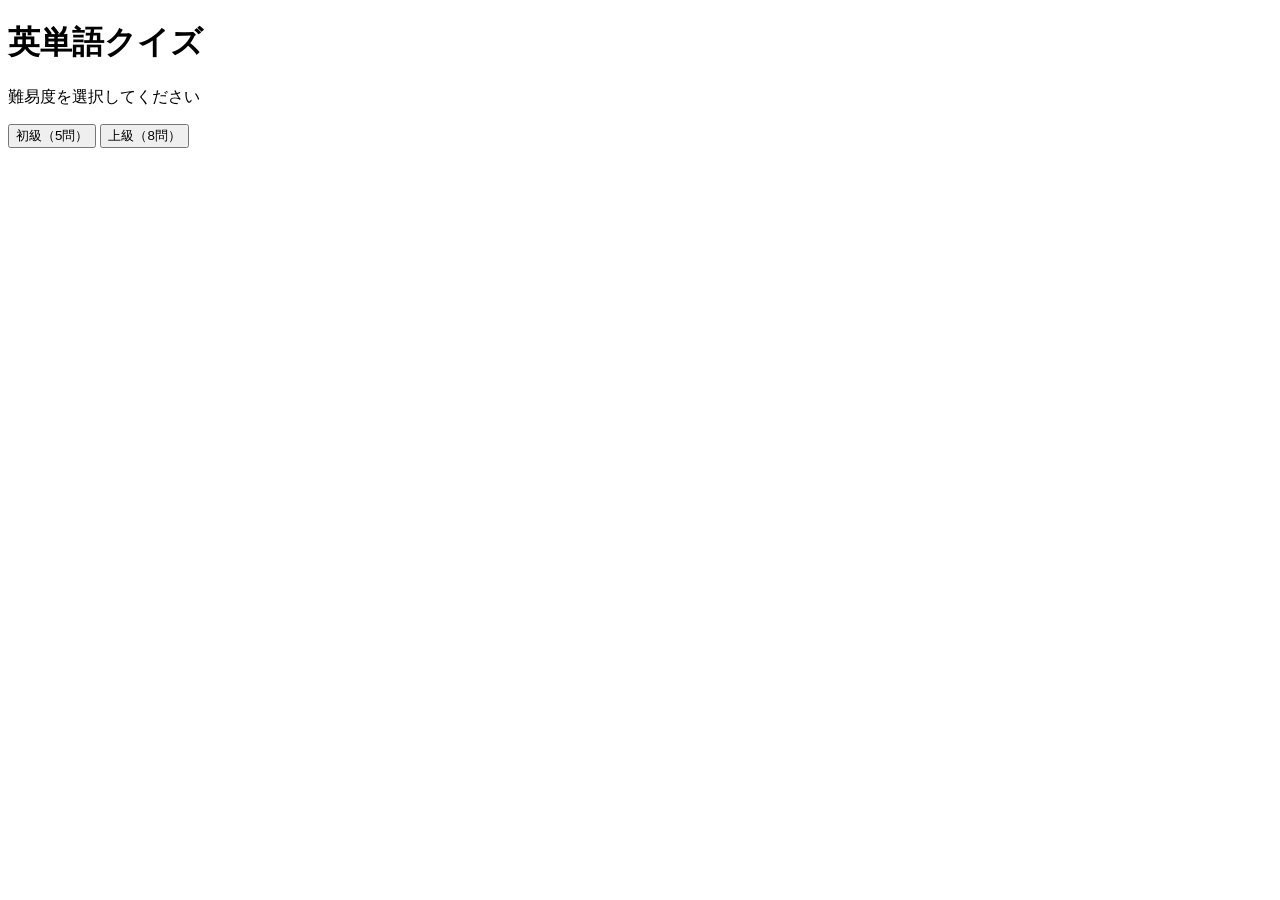
==== quiz.html @ f68b8387 "first commit" ====
<!DOCTYPE html>
<html lang="ja">
<head>
    <meta charset="UTF-8">
    <meta name="viewport" content="width=device-width, initial-scale=1.0">
    <title>N高グループ英単語クイズ</title>
    <link rel="stylesheet" href="css/quiz.css">
</head>
<body>
    <h1>英単語クイズ</h1>

    <p id="timer"></p>

    <p id="progress"></p>
    <p id="question"></p>
    <p id="hint"></p>
    <p id="result"></p>


    <input type="text" id="answer" placeholder="英単語を入力">
    <button id="checkBtn">回答</button>

    <script src="js/questions.js"></script>
    <script src="js/quiz.js"></script>
</body>
</html>
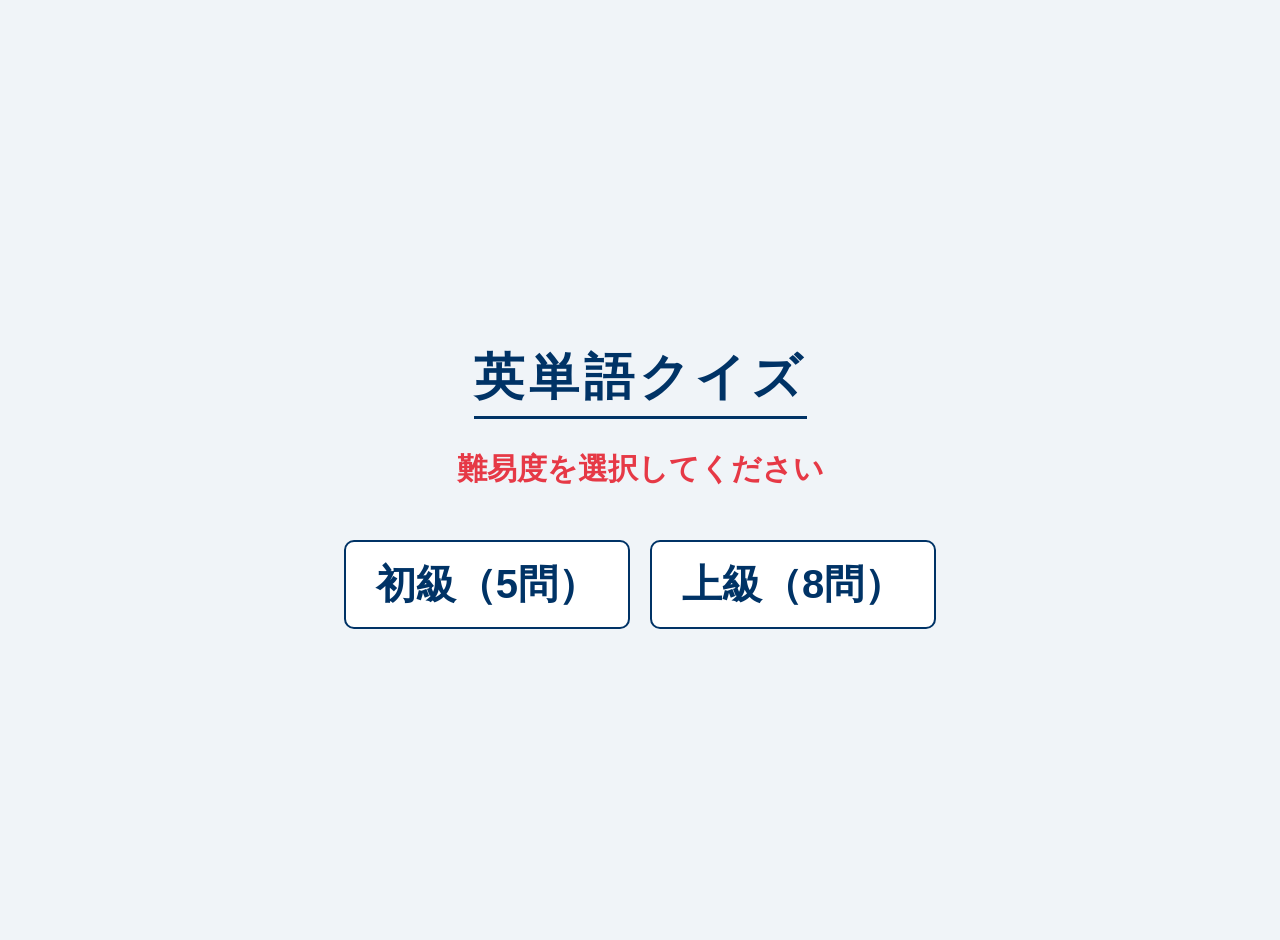
==== commit 65a46bdb: "1/29" ====
--- a/quiz.html
+++ b/quiz.html
@@ -7,7 +7,7 @@
     <link rel="stylesheet" href="css/quiz.css">
 </head>
 <body>
-    <h1>英単語クイズ</h1>
+    <h1>N高グループ英単語クイズ</h1>
 
     <p id="timer"></p>
 
--- a/css/quiz.css
+++ b/css/quiz.css
@@ -0,0 +1,100 @@
+/* quiz.css */
+
+/* レイアウト設定 */
+body {
+    font-family: 'Helvetica Neue', Arial, "Hiragino Kaku Gothic ProN", "Hiragino Sans", Meiryo, sans-serif;
+    background-color: #f0f4f8;
+    color: #333;
+    display: flex;
+    flex-direction: column;
+    align-items: center;
+    justify-content: center;
+    min-height: 100vh;
+    margin: 0;
+    padding: 20px;
+}
+
+/* タイトル */
+h1 {
+    color: #003366; /* N高グループをイメージしたネイビー */
+    margin-bottom: 20px;
+    border-bottom: 3px solid #003366;
+    padding-bottom: 5px;
+}
+
+/* タイマーと進捗状況 */
+#timer, #progress {
+    font-size: 1.1rem;
+    font-weight: bold;
+    margin: 5px 0;
+}
+
+#timer {
+    color: #e63946; /* 警告色としての赤 */
+}
+
+/* 問題文（日本語） */
+#question {
+    font-size: 1.5rem;
+    font-weight: bold;
+    margin: 20px 0;
+    padding: 20px;
+    background: #fff;
+    border-radius: 10px;
+    box-shadow: 0 4px 6px rgba(0,0,0,0.1);
+    width: 100%;
+    max-width: 400px;
+    text-align: center;
+}
+
+/* ヒント */
+#hint {
+    color: #666;
+    font-style: italic;
+    margin-bottom: 15px;
+    min-height: 1.2em;
+}
+
+/* 結果表示（正解・不正解） */
+#result {
+    font-weight: bold;
+    height: 1.5rem;
+    margin-bottom: 10px;
+}
+
+/* 入力エリア */
+#answer {
+    padding: 12px;
+    font-size: 1rem;
+    border: 2px solid #ccc;
+    border-radius: 5px;
+    width: 100%;
+    max-width: 300px;
+    margin-bottom: 10px;
+    outline: none;
+    transition: border-color 0.3s;
+}
+
+#answer:focus {
+    border-color: #003366;
+}
+
+/* 回答ボタン */
+#checkBtn {
+    padding: 12px 30px;
+    font-size: 1rem;
+    background-color: #003366;
+    color: white;
+    border: none;
+    border-radius: 5px;
+    cursor: pointer;
+    transition: background-color 0.3s, transform 0.1s;
+}
+
+#checkBtn:hover {
+    background-color: #00509d;
+}
+
+#checkBtn:active {
+    transform: scale(0.98);
+}
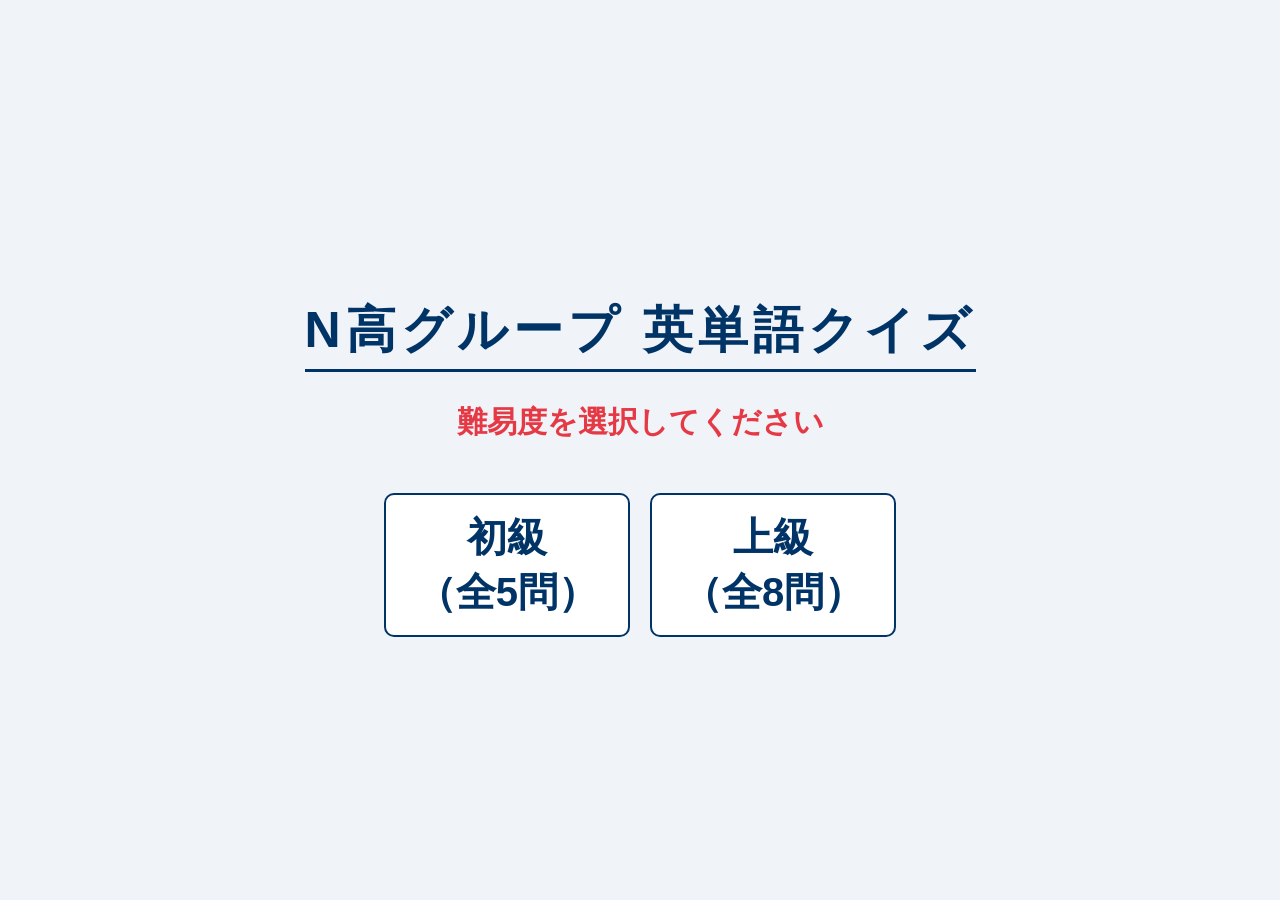
==== commit ab7e2b0f: "2/12" ====
--- a/quiz.html
+++ b/quiz.html
@@ -9,12 +9,16 @@
 <body>
     <h1>N高グループ英単語クイズ</h1>
 
-    <p id="timer"></p>
-
-    <p id="progress"></p>
-    <p id="question"></p>
-    <p id="hint"></p>
-    <p id="result"></p>
+    <div class="status">
+        <p id="timer"></p>
+        <p id="progress"></p>
+    </div>
+        
+    <div class="question-box">
+        <p id="question"></p>
+        <p id="hint"></p>
+        <p id="result"></p>
+    </div>
 
 
     <input type="text" id="answer" placeholder="英単語を入力">
--- a/css/quiz.css
+++ b/css/quiz.css
@@ -1,6 +1,3 @@
-/* quiz.css */
-
-/* レイアウト設定 */
 body {
     font-family: 'Helvetica Neue', Arial, "Hiragino Kaku Gothic ProN", "Hiragino Sans", Meiryo, sans-serif;
     background-color: #f0f4f8;
@@ -9,32 +6,35 @@
     flex-direction: column;
     align-items: center;
     justify-content: center;
-    min-height: 100vh;
+    height: 100vh;
     margin: 0;
-    padding: 20px;
+    padding: 0;
 }
 
-/* タイトル */
 h1 {
-    color: #003366; /* N高グループをイメージしたネイビー */
+    color: #003366;
     margin-bottom: 20px;
     border-bottom: 3px solid #003366;
     padding-bottom: 5px;
 }
 
-/* タイマーと進捗状況 */
-#timer, #progress {
-    font-size: 1.1rem;
+.status {
+    padding: 10px 40px;
+    font-size: 1.5rem;
     font-weight: bold;
-    margin: 5px 0;
+    background: #fff;
+    border-radius: 10px;
+    box-shadow: 0 4px 6px rgba(0,0,0,0.1);
+    text-align: center;
+    min-width: 200px;
 }
 
 #timer {
-    color: #e63946; /* 警告色としての赤 */
+    color: #e63939;
 }
 
-/* 問題文（日本語） */
-#question {
+.question-box {
+    position: relative;
     font-size: 1.5rem;
     font-weight: bold;
     margin: 20px 0;
@@ -43,26 +43,45 @@
     border-radius: 10px;
     box-shadow: 0 4px 6px rgba(0,0,0,0.1);
     width: 100%;
-    max-width: 400px;
+    max-width: 600px;
     text-align: center;
 }
 
-/* ヒント */
 #hint {
     color: #666;
     font-style: italic;
-    margin-bottom: 15px;
     min-height: 1.2em;
 }
 
-/* 結果表示（正解・不正解） */
 #result {
+    color: #e63939;
+    position: absolute;
+    top: 50%;
+    left: 50%;
+    transform: translate(-50%, -50%);
+    font-size: 3rem;
     font-weight: bold;
-    height: 1.5rem;
-    margin-bottom: 10px;
+    z-index: 10;
+    margin: 0;
 }
 
-/* 入力エリア */
+#result.show {
+    animation: fadeIn 0.2s ease forwards;
+}
+
+@keyframes fadeIn {
+    from {
+        opacity: 0;
+        transform: translate(-50%, -50%) scale(0.8);
+    }
+    to {
+        opacity: 1;
+        transform: translate(-50%, -50%) scale(1);
+    }
+}
+
+
+
 #answer {
     padding: 12px;
     font-size: 1rem;
@@ -79,7 +98,6 @@
     border-color: #003366;
 }
 
-/* 回答ボタン */
 #checkBtn {
     padding: 12px 30px;
     font-size: 1rem;
